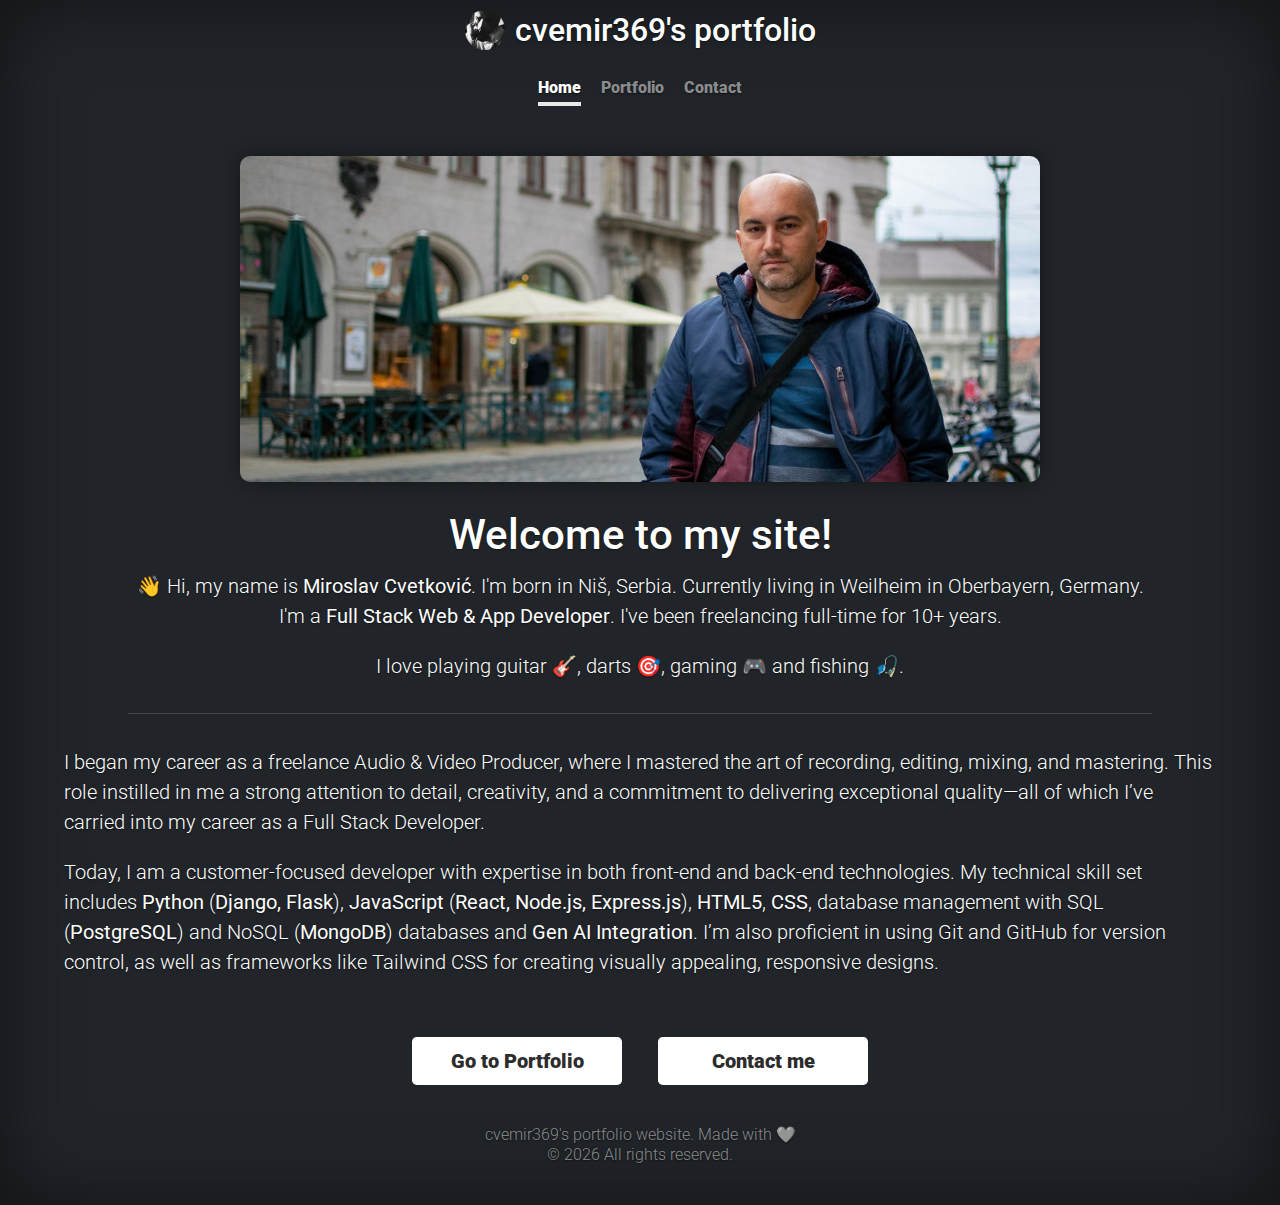
==== index.html @ afb010a9 "styles" ====
<!DOCTYPE html>
<html lang="en">
  <head>
    <meta charset="utf-8" />
    <meta name="viewport" content="width=device-width, initial-scale=1" />
    <meta name="description" content="Miroslav Cvetković's portfolio" />
    <meta name="author" content="Miroslav Cvetković" />
    <meta
      name="keywords"
      content="Fullstack Developer, Web Developer, Miroslav Cvetković, Portfolio, MERN, PERN, PDRP, Python, Django, Flask, React, Node.js, Express.js, PostgreSQL, MongoDB"
    />
    <meta property="og:title" content="cvemir369's Portfolio" />
    <meta
      property="og:description"
      content="Miroslav Cvetković's portfolio showcasing Fullstack Web & App Development projects."
    />
    <meta property="og:image" content="images/home1.jpg" />
    <title>cvemir369's portfolio</title>
    <link rel="shortcut icon" type="image/x-icon" href="images/favicon.ico?" />
    <link href="css/glightbox.css" rel="stylesheet" />
    <link href="css/main.css" rel="stylesheet" />
    <style>
      @import url("https://fonts.googleapis.com/css2?family=Roboto:wght@100;300;400;500;700;900&display=swap");
    </style>
  </head>

  <body>
    <div class="body-container">
      <!-- Header Section -->
      <header id="home">
        <div class="header-top">
          <img src="images/profile-mask.jpg" alt="Photo of Miroslav" />
          <h2>cvemir369's portfolio</h2>
        </div>
        <nav class="navbar">
          <a class="nav-link active" aria-current="page" href="index.html"
            >Home</a
          >
          <a class="nav-link" href="portfolio.html">Portfolio</a>
          <a class="nav-link" href="contact.html">Contact</a>
        </nav>
      </header>

      <!-- Main Content -->
      <main>
        <div class="main-img">
          <img src="images/home1.jpg" alt="Photo of Miroslav Cvetković" />
        </div>
        <section class="index-section">
          <h1>Welcome to my site!</h1>
          <p style="text-align: center">
            👋 Hi, my name is <strong>Miroslav Cvetković</strong>. I'm born in
            Niš, Serbia. Currently living in Weilheim in Oberbayern, Germany.
            <br />
            I'm a <strong>Full Stack Web & App Developer</strong>. I've been
            freelancing full-time for 10+ years.
          </p>
          <p style="text-align: center">
            I love playing guitar 🎸, darts 🎯, gaming 🎮 and fishing 🎣.
          </p>
          <hr />
          <p>
            I began my career as a freelance Audio & Video Producer, where I
            mastered the art of recording, editing, mixing, and mastering. This
            role instilled in me a strong attention to detail, creativity, and a
            commitment to delivering exceptional quality—all of which I’ve
            carried into my career as a Full Stack Developer.
          </p>
          <p>
            Today, I am a customer-focused developer with expertise in both
            front-end and back-end technologies. My technical skill set includes
            <strong>Python</strong> (<strong>Django, Flask</strong>),
            <strong>JavaScript</strong> (<strong
              >React, Node.js, Express.js</strong
            >), <strong>HTML5</strong>, <strong>CSS</strong>, database
            management with SQL (<strong>PostgreSQL</strong>) and NoSQL
            (<strong>MongoDB</strong>) databases and
            <strong>Gen AI Integration</strong>. I’m also proficient in using
            Git and GitHub for version control, as well as frameworks like
            Tailwind CSS for creating visually appealing, responsive designs.
          </p>
        </section>
        <br />
        <div class="btn-group">
          <a href="portfolio.html" class="btn">Go to Portfolio</a>
          <a href="contact.html" class="btn">Contact me</a>
        </div>
      </main>

      <!-- Footer Section -->
      <footer>
        <p>cvemir369's portfolio website. Made with 🩶</p>
        <p>© <span id="current-year"></span> All rights reserved.</p>
      </footer>
    </div>

    <!-- Scripts -->
    <script>
      const currentYear = new Date().getFullYear();
      document.getElementById("current-year").textContent = currentYear;
    </script>
    <script src="js/glightbox.min.js"></script>
    <script>
      var lightboxVideo = GLightbox({
        selector: ".glightbox3",
      });
    </script>
  </body>
</html>
---- css/main.css ----
@import url("https://fonts.googleapis.com/css2?family=Roboto:wght@100;300;400;500;700;900&display=swap");
html,
body,
div,
span,
object,
iframe,
h1,
h2,
h3,
h4,
h5,
h6,
p,
blockquote,
pre,
abbr,
address,
cite,
code,
del,
dfn,
em,
img,
ins,
kbd,
q,
samp,
small,
strong,
sub,
sup,
var,
b,
i,
dl,
dt,
dd,
ol,
ul,
li,
fieldset,
form,
label,
legend,
table,
caption,
tbody,
tfoot,
thead,
tr,
th,
td,
article,
aside,
canvas,
details,
figcaption,
figure,
footer,
header,
hgroup,
menu,
nav,
section,
summary,
time,
mark,
audio,
video {
  margin: 0;
  padding: 0;
  border: 0;
  outline: 0;
  font-size: 100%;
  vertical-align: baseline;
  background: transparent;
}

body {
  line-height: 1;
}

article,
aside,
details,
figcaption,
figure,
footer,
header,
hgroup,
menu,
nav,
section {
  display: block;
}

nav ul {
  list-style: none;
}

blockquote,
q {
  quotes: none;
}

blockquote:before,
blockquote:after,
q:before,
q:after {
  content: "";
  content: none;
}

a {
  margin: 0;
  padding: 0;
  font-size: 100%;
  vertical-align: baseline;
  background: transparent;
}

/* change colours to suit your needs */
ins {
  background-color: #ff9;
  color: #000;
  text-decoration: none;
}

/* change colours to suit your needs */
mark {
  background-color: #ff9;
  color: #000;
  font-style: italic;
  font-weight: bold;
}

del {
  text-decoration: line-through;
}

abbr[title],
dfn[title] {
  border-bottom: 1px dotted;
  cursor: help;
}

table {
  border-collapse: collapse;
  border-spacing: 0;
}

/* change border colour to suit your needs */
hr {
  display: block;
  height: 1px;
  border: 0;
  border-top: 1px solid #cccccc33;
  margin: 2rem 4rem;
  padding: 0;
}

input,
select {
  vertical-align: middle;
}

/* END OF RESET */

/* CUSTOM GENERAL */

* {
  margin: 0;
  padding: 0;
}

/* BODY */

.body-container {
  display: flex;
  min-height: 100vh;
  flex-direction: column;
  justify-content: space-between;
  max-width: 1280px;
  margin: auto;
}

@media only screen and (max-width: 1280px) {
  .body-container {
    text-align: center;
  }
}

body {
  color: white;
  font-family: "Roboto", sans-serif;
  font-weight: 300;
  text-shadow: 0 0.05rem 0.1rem rgba(0, 0, 0, 0.5);
  box-shadow: inset 0 0 5rem rgba(0, 0, 0, 0.5);
  background-color: #212529;
}

body a {
  color: white;
  text-decoration: none;
}

/* HEADER */

header {
  margin-bottom: 0.5rem;
}

/* HEADER TOP */

.header-top {
  width: 100%;
  height: 50px;
  padding: 5px 0;
  display: flex;
  align-items: center;
  justify-content: center;
}

.header-top h2 {
  font-size: 32px;
  font-weight: 500;
  line-height: 50px;
  display: inline;
}

.header-top img {
  border-radius: 50%;
  height: 40px;
  margin-right: 10px;
}

/* HEADER NAVBAR */

.navbar {
  text-align: center;
  padding: 20px 0;
}

.nav-link {
  font-size: 16px;
  font-weight: 900;
  color: #8a8b8c;
  border-bottom: 0.25rem solid transparent;
  margin: 0 0.5rem;
  padding-bottom: 0.3rem;
}

.active {
  color: white;
  border-bottom-color: rgb(255, 255, 255, 0.9);
}

.nav-link:hover,
.nav-link:focus {
  border-bottom-color: rgba(255, 255, 255, 0.25);
}

/* MAIN */

.main-img {
  display: flex;
  align-items: center;
  margin-left: auto;
  margin-right: auto;
}

.main-img img {
  margin-left: auto;
  margin-right: auto;
  margin-bottom: 2rem;
  margin-top: 2rem;
  width: 800px;
  max-width: 90%;
  border-radius: 10px;
  filter: drop-shadow(0px 0px 10px #00000069);
}

.tech-stack {
  font-size: medium;
  line-height: normal;
  text-align: center;
}

section {
  display: flexbox;
  width: 90%;
  margin-left: auto;
  margin-right: auto;
  padding: 0;
}

section p {
  text-align: left;
  font-size: 20px;
  line-height: 30px;
  font-weight: 300;
  margin-bottom: 20px;
}

section h1 {
  text-align: center;
  font-size: 42px;
  font-weight: 500;
  padding-bottom: 15px;
}

section h2 {
  text-align: center;
  font-size: 32px;
  font-weight: 500;
  padding: 20px 0;
}

section h3 {
  text-align: center;
  font-size: 28px;
  font-weight: 500;
  padding: 0 0 10px;
}

section h5 {
  text-align: left;
  font-size: 20px;
  font-weight: 300;
  padding-bottom: 15px;
}

h6 {
  text-align: left;
  font-size: 16px;
  font-weight: 300;
  padding: 0px;
}

section address {
  display: flex;
  flex-direction: column;
  gap: 0.5rem;
  align-items: center;
}

section address h5 {
  font-size: 20px;
  font-weight: 500;
  font-style: normal;
}

section address img {
  width: 1.5rem;
  height: auto;
  padding-right: 0.2rem;
}

section ul {
  list-style: none;
  padding: 0;
}

section ul li a:hover {
  text-shadow: 0px 0px 10px #ffffff50;
}

.tags {
  font-size: 12px;
}

.contact-photo {
  text-align: center;
}

.contact-photo img {
  margin: 1rem;
  width: 290px;
  max-width: 60%;
  border-radius: 50%;
  filter: drop-shadow(0px 0px 10px #00000069);
}

.pimg-container {
  display: flex;
  align-items: center;
  justify-content: center;
}

.pimg {
  display: inline;
  text-align: center;
}

.pimg img {
  width: 400px;
  height: auto;
  max-width: 95%;
  width: auto\9; /* ie8 */
  margin: 1rem auto;
  border-radius: 10px;
  filter: drop-shadow(0px 0px 10px #00000069);
  transition: transform 0.2s;
}

.pimg img:hover {
  transform: scale(1.05);
}

/* ul portfolio lista iz db */

.portfolio-list-db {
  text-align: center;
  list-style-position: inside;
  padding: 0;
  margin-left: auto;
  margin-right: auto;
  padding-bottom: 20px;
  list-style-type: disc;
}

.portfolio-list-db li {
  font-size: 20px;
  line-height: 30px;
}

/* BUTTONS */

.btn-group {
  display: flexbox;
  align-items: center;
  margin-left: auto;
  margin-right: auto;
  text-align: center;
  margin: 1.5rem 1.5rem 0;
}

.btn {
  display: inline-block;
  width: 160px;
  background-color: #ffffff;
  border-radius: 0.3rem;
  color: rgb(44, 44, 44);
  margin-bottom: 20px;
  margin-left: 1rem;
  margin-right: 1rem;
  text-shadow: none;
  font-size: 20px;
  font-weight: 900;
  padding: 14px 25px;
  transition: all 0.2s ease-in-out;
}

.btn:hover {
  color: #000000;
  box-shadow: 0 0 10px rgba(255, 255, 255, 0.4);
}

.btn:focus {
  color: rgb(95, 95, 95);
}

/* FOOTER */

footer {
  display: flexbox;
  padding: 20px 10px 40px;
}

footer p {
  text-align: center;
  font-size: 16px;
  font-weight: 300;
  line-height: 20px;
  color: #8a8b8c;
}

footer a {
  text-decoration: underline;
}

@media only screen and (max-width: 600px) {
  .header-top img {
    height: 35px;
  }

  .header-top h2 {
    font-size: 28px;
  }

  section p {
    text-align: left;
    font-size: 16px;
    line-height: 24px;
  }

  section p br {
    display: none;
  }

  section h1 {
    font-size: 28px;
    line-height: 32px;
  }

  section h2 {
    font-size: 24px;
  }

  section h3 {
    text-align: left;
    font-size: 20px;
  }

  section h5 {
    font-size: 16px;
  }

  h6 {
    font-size: 12px;
  }

  .portfolio-list-db {
    text-align: left;
    list-style-position: outside;
    width: 90%;
  }

  .portfolio-list-db li {
    font-size: 16px;
    line-height: 24px;
  }

  .pimg-container {
    display: block;
    text-align: center;
  }

  footer p {
    font-size: 12px;
    line-height: 16px;
  }

  section address h5 {
    font-size: 16px;
  }

  h6 {
    text-align: left;
    font-size: 12px;
  }
}

@media only screen and (max-width: 300px) {
  .header-top img {
    height: 30px;
  }

  .header-top h2 {
    font-size: 22px;
  }

  .nav-link {
    font-size: 12px;
  }

  section h1 {
    font-size: 20px;
    line-height: 22px;
  }

  section h2 {
    font-size: 20px;
  }

  section h3 {
    text-align: left;
    font-size: 16px;
  }

  section h5 {
    font-size: 12px;
  }

  h6 {
    text-align: left;
    font-size: 12px;
  }
}
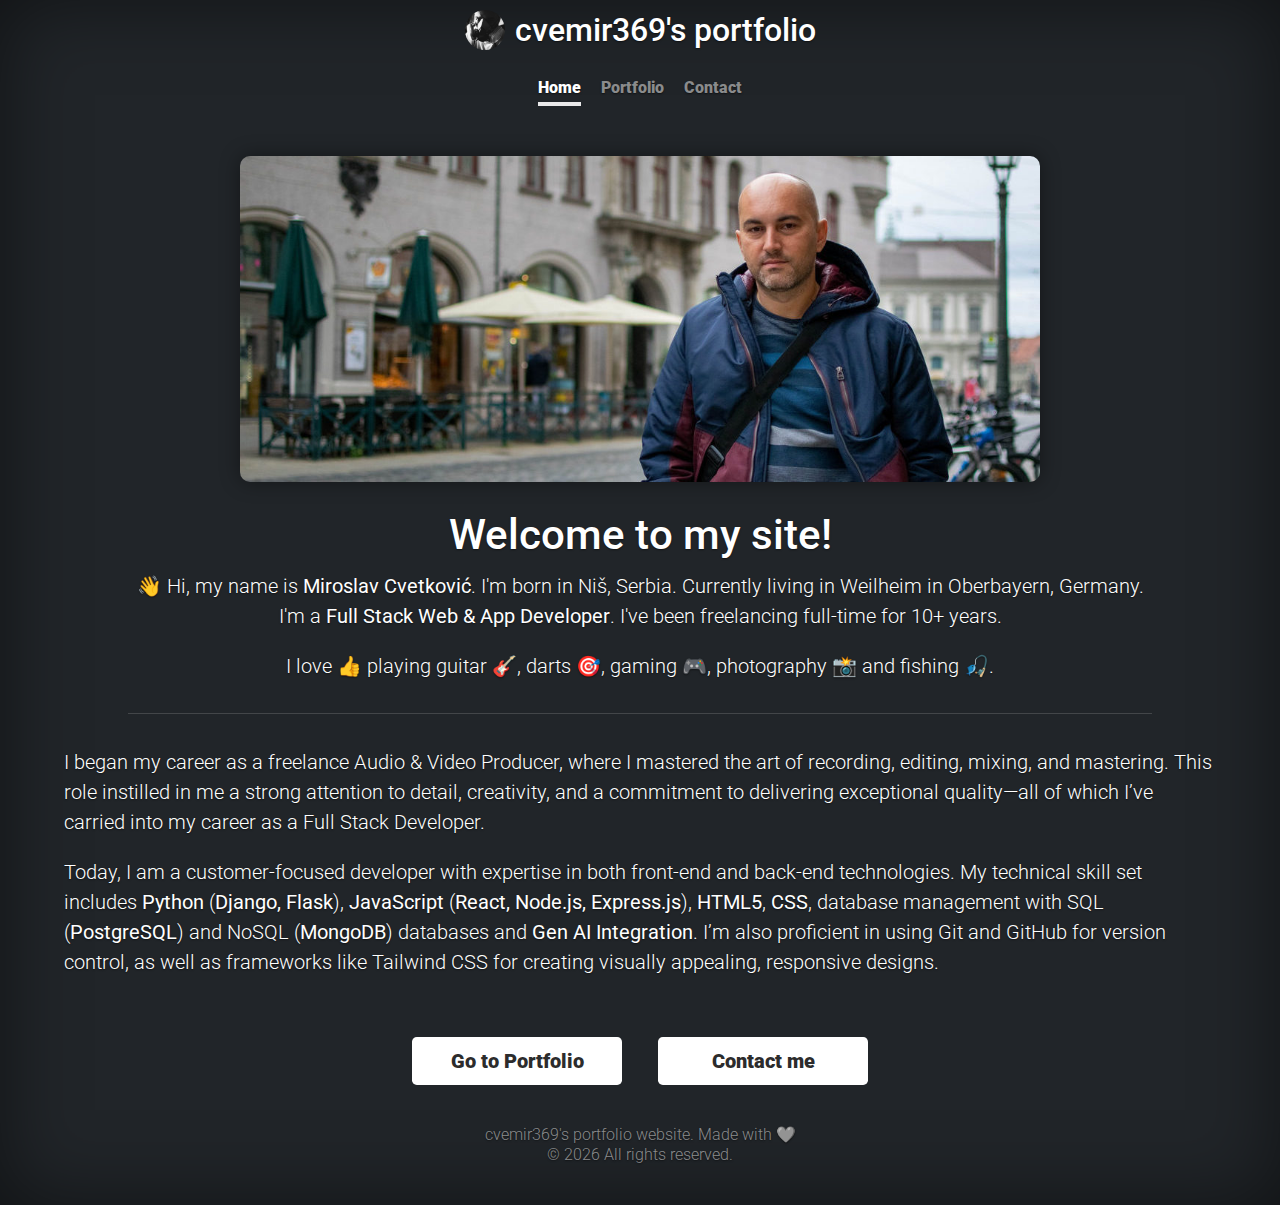
==== commit 67c9e052: "added like" ====
--- a/index.html
+++ b/index.html
@@ -56,7 +56,8 @@
             freelancing full-time for 10+ years.
           </p>
           <p style="text-align: center">
-            I love playing guitar 🎸, darts 🎯, gaming 🎮 and fishing 🎣.
+            I love 👍 playing guitar 🎸, darts 🎯, gaming 🎮, photography 📸 and
+            fishing 🎣.
           </p>
           <hr />
           <p>
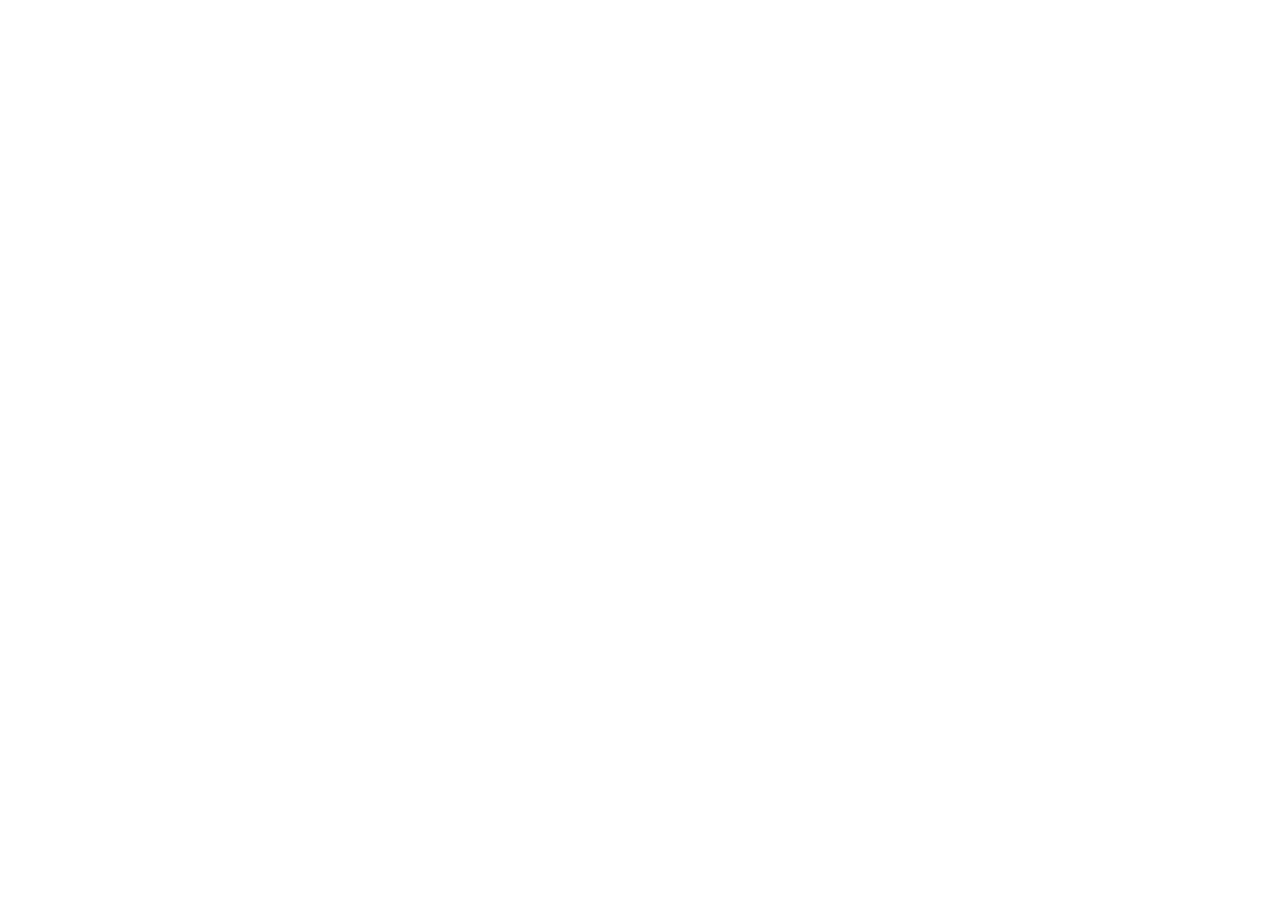
==== commit 8e5e997a: "Redirect index.html" ====
--- a/index.html
+++ b/index.html
@@ -1,4 +1,16 @@
 <!DOCTYPE html>
+<html>
+<head>
+    <meta charset="utf-8">
+    <title>Redirecting...</title>
+    <meta http-equiv="refresh" content="0; URL=https://yourcustomdomain.com">
+    <link rel="canonical" href="https://yourcustomdomain.com">
+</head>
+<body>
+    <p>Redirecting to <a href="https://yourcustomdomain.com">yourcustomdomain.com</a>...</p>
+</body>
+</html>
+<!-- <!DOCTYPE html>
 <html lang="en">
   <head>
     <meta charset="utf-8" />
@@ -107,4 +119,4 @@
       });
     </script>
   </body>
-</html>
+</html> -->
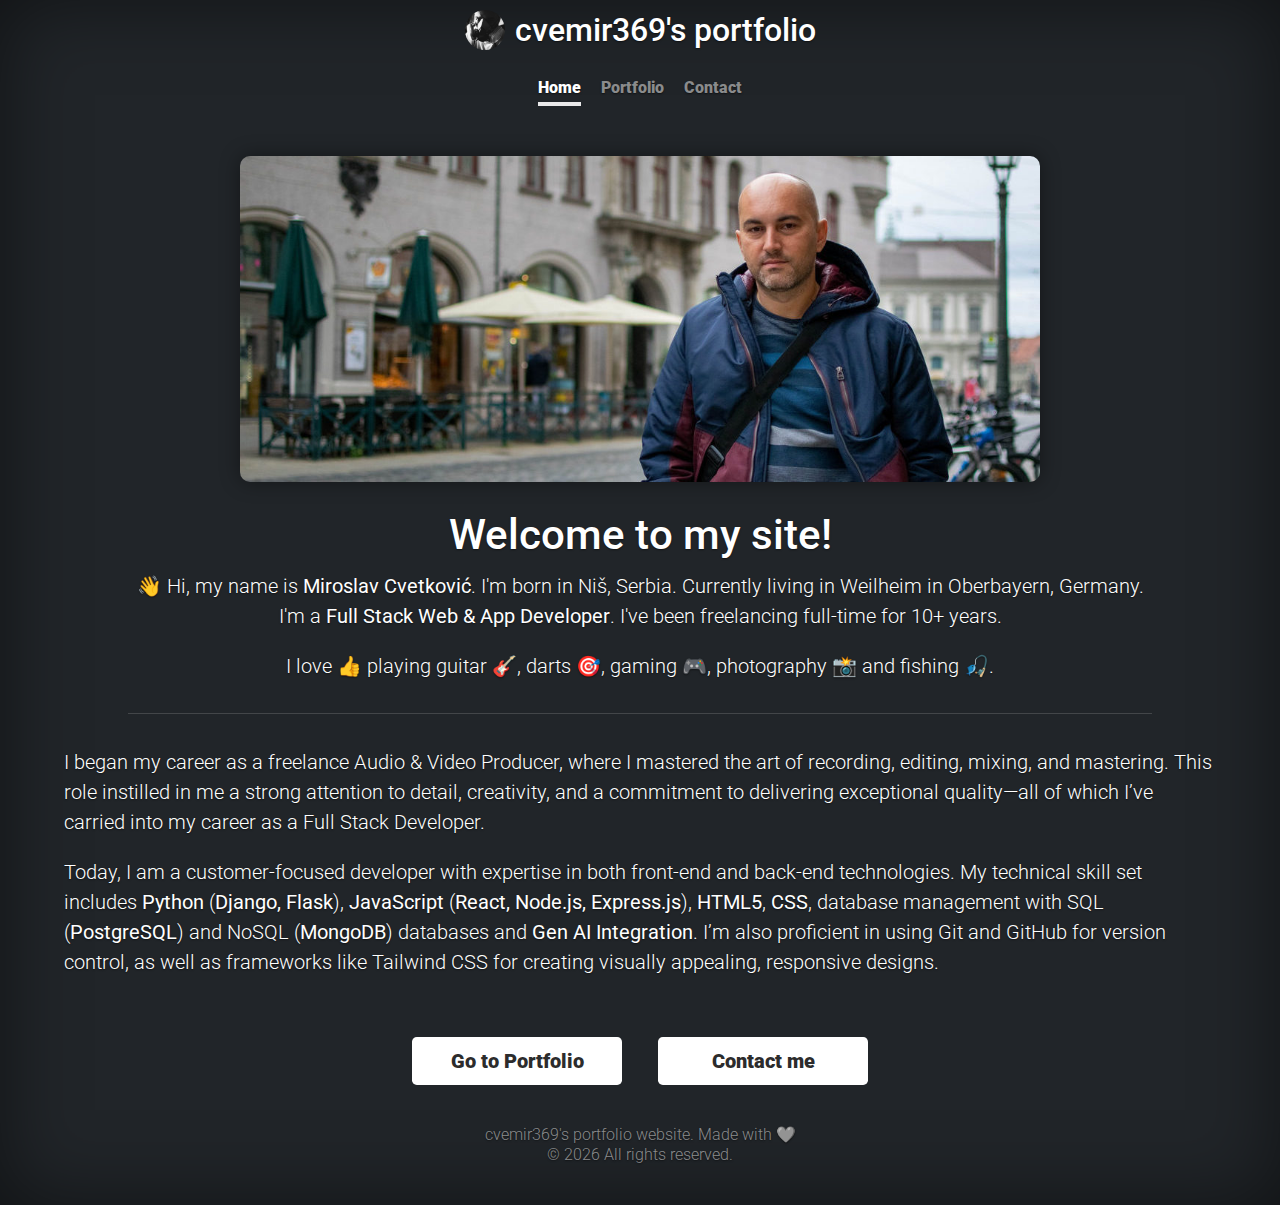
==== commit 82891ebd: "reset" ====
--- a/index.html
+++ b/index.html
@@ -1,16 +1,4 @@
 <!DOCTYPE html>
-<html>
-<head>
-    <meta charset="utf-8">
-    <title>Redirecting...</title>
-    <meta http-equiv="refresh" content="0; URL=https://yourcustomdomain.com">
-    <link rel="canonical" href="https://yourcustomdomain.com">
-</head>
-<body>
-    <p>Redirecting to <a href="https://yourcustomdomain.com">yourcustomdomain.com</a>...</p>
-</body>
-</html>
-<!-- <!DOCTYPE html>
 <html lang="en">
   <head>
     <meta charset="utf-8" />
@@ -119,4 +107,4 @@
       });
     </script>
   </body>
-</html> -->
+</html>
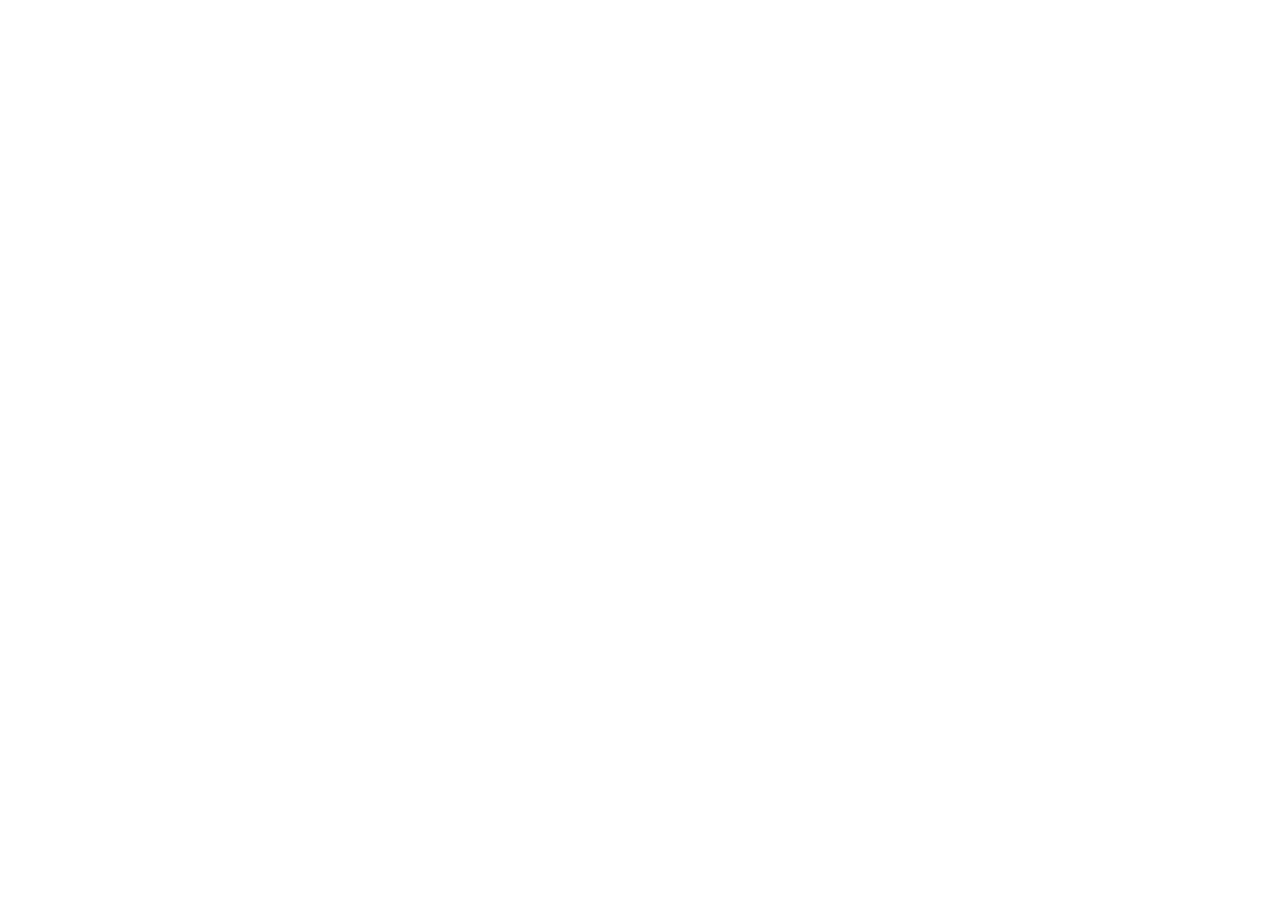
==== commit b5d4fffd: "redirect to render" ====
--- a/index.html
+++ b/index.html
@@ -1,110 +1,21 @@
 <!DOCTYPE html>
-<html lang="en">
+<html>
   <head>
     <meta charset="utf-8" />
-    <meta name="viewport" content="width=device-width, initial-scale=1" />
-    <meta name="description" content="Miroslav Cvetković's portfolio" />
-    <meta name="author" content="Miroslav Cvetković" />
+    <title>Redirecting to Render</title>
     <meta
-      name="keywords"
-      content="Fullstack Developer, Web Developer, Miroslav Cvetković, Portfolio, MERN, PERN, PDRP, Python, Django, Flask, React, Node.js, Express.js, PostgreSQL, MongoDB"
+      http-equiv="refresh"
+      content="0; URL=https://miroslavcvetkovic.onrender.com"
     />
-    <meta property="og:title" content="cvemir369's Portfolio" />
-    <meta
-      property="og:description"
-      content="Miroslav Cvetković's portfolio showcasing Fullstack Web & App Development projects."
-    />
-    <meta property="og:image" content="images/home1.jpg" />
-    <title>cvemir369's portfolio</title>
-    <link rel="shortcut icon" type="image/x-icon" href="images/favicon.ico?" />
-    <link href="css/glightbox.css" rel="stylesheet" />
-    <link href="css/main.css" rel="stylesheet" />
-    <style>
-      @import url("https://fonts.googleapis.com/css2?family=Roboto:wght@100;300;400;500;700;900&display=swap");
-    </style>
+    <link rel="canonical" href="https://miroslavcvetkovic.onrender.com" />
   </head>
-
   <body>
-    <div class="body-container">
-      <!-- Header Section -->
-      <header id="home">
-        <div class="header-top">
-          <img src="images/profile-mask.jpg" alt="Photo of Miroslav" />
-          <h2>cvemir369's portfolio</h2>
-        </div>
-        <nav class="navbar">
-          <a class="nav-link active" aria-current="page" href="index.html"
-            >Home</a
-          >
-          <a class="nav-link" href="portfolio.html">Portfolio</a>
-          <a class="nav-link" href="contact.html">Contact</a>
-        </nav>
-      </header>
-
-      <!-- Main Content -->
-      <main>
-        <div class="main-img">
-          <img src="images/home1.jpg" alt="Photo of Miroslav Cvetković" />
-        </div>
-        <section class="index-section">
-          <h1>Welcome to my site!</h1>
-          <p style="text-align: center">
-            👋 Hi, my name is <strong>Miroslav Cvetković</strong>. I'm born in
-            Niš, Serbia. Currently living in Weilheim in Oberbayern, Germany.
-            <br />
-            I'm a <strong>Full Stack Web & App Developer</strong>. I've been
-            freelancing full-time for 10+ years.
-          </p>
-          <p style="text-align: center">
-            I love 👍 playing guitar 🎸, darts 🎯, gaming 🎮, photography 📸 and
-            fishing 🎣.
-          </p>
-          <hr />
-          <p>
-            I began my career as a freelance Audio & Video Producer, where I
-            mastered the art of recording, editing, mixing, and mastering. This
-            role instilled in me a strong attention to detail, creativity, and a
-            commitment to delivering exceptional quality—all of which I’ve
-            carried into my career as a Full Stack Developer.
-          </p>
-          <p>
-            Today, I am a customer-focused developer with expertise in both
-            front-end and back-end technologies. My technical skill set includes
-            <strong>Python</strong> (<strong>Django, Flask</strong>),
-            <strong>JavaScript</strong> (<strong
-              >React, Node.js, Express.js</strong
-            >), <strong>HTML5</strong>, <strong>CSS</strong>, database
-            management with SQL (<strong>PostgreSQL</strong>) and NoSQL
-            (<strong>MongoDB</strong>) databases and
-            <strong>Gen AI Integration</strong>. I’m also proficient in using
-            Git and GitHub for version control, as well as frameworks like
-            Tailwind CSS for creating visually appealing, responsive designs.
-          </p>
-        </section>
-        <br />
-        <div class="btn-group">
-          <a href="portfolio.html" class="btn">Go to Portfolio</a>
-          <a href="contact.html" class="btn">Contact me</a>
-        </div>
-      </main>
-
-      <!-- Footer Section -->
-      <footer>
-        <p>cvemir369's portfolio website. Made with 🩶</p>
-        <p>© <span id="current-year"></span> All rights reserved.</p>
-      </footer>
-    </div>
-
-    <!-- Scripts -->
-    <script>
-      const currentYear = new Date().getFullYear();
-      document.getElementById("current-year").textContent = currentYear;
-    </script>
-    <script src="js/glightbox.min.js"></script>
-    <script>
-      var lightboxVideo = GLightbox({
-        selector: ".glightbox3",
-      });
-    </script>
+    <h1>Redirecting...</h1>
+    <p>
+      You are being redirected to
+      <a href="https://miroslavcvetkovic.onrender.com"
+        >miroslavcvetkovic.onrender.com</a
+      >.
+    </p>
   </body>
 </html>
